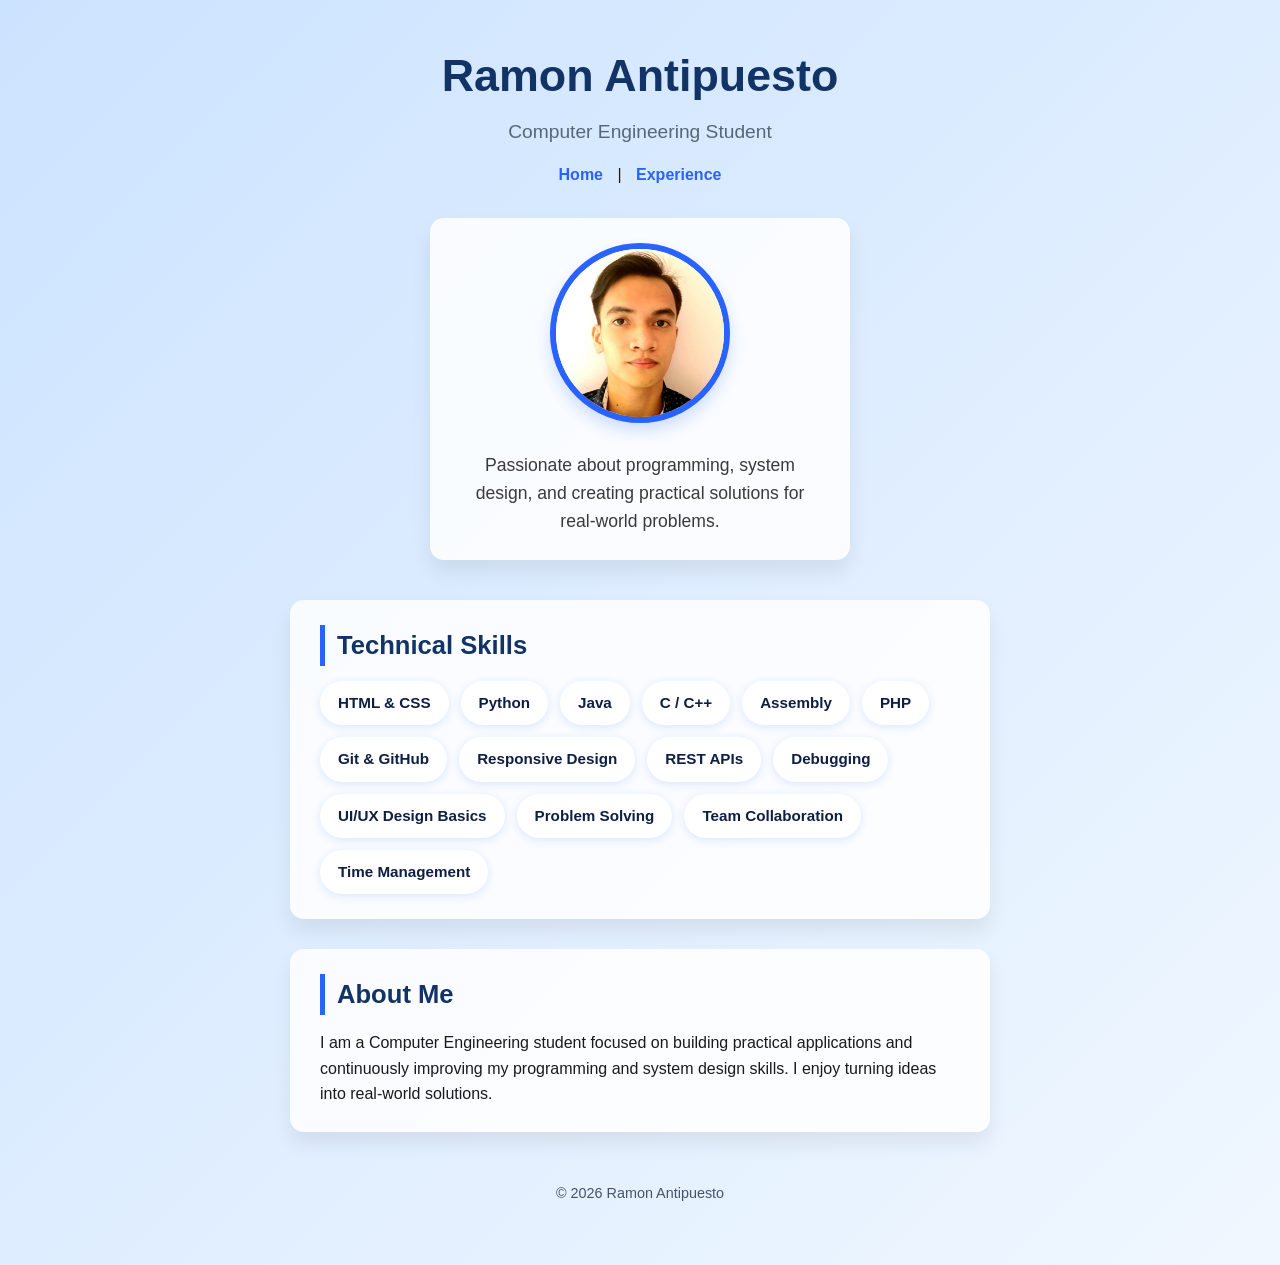
==== index.html @ ab4c4624 "Add files via upload" ====
<!DOCTYPE html>
<html lang="en">
<head>
  <meta charset="UTF-8">
  <meta name="viewport" content="width=device-width, initial-scale=1.0">
  <title>Ramon Antipuesto | Resume</title>
  <link rel="stylesheet" href="style.css">
</head>
<body>
  <header>
    <h1>Ramon Antipuesto</h1>
    <p class="subtitle">Computer Engineering Student</p>
    <nav>
      <a href="index.html">Home</a> |
      <a href="experience.html">Experience</a>
    </nav>
  </header>

  <section id="profile">
    <img src="images/profile.jpg" alt="Ramon Antipuesto Photo">
    <p>
      Passionate about programming, system design, and creating practical solutions
      for real-world problems.
    </p>
  </section>

  <section>
    <h2>Technical Skills</h2>
    <ul id="skills-list">
      <li>HTML & CSS</li>
      <li>Python</li>
      <li>Java</li>
      <li>C / C++</li>
      <li>Assembly</li>
      <li>PHP</li>
      <li>Git & GitHub</li>
      <li>Responsive Design</li>
      <li>REST APIs</li>
      <li>Debugging</li>
      <li>UI/UX Design Basics</li>
      <li>Problem Solving</li>
      <li>Team Collaboration</li>
      <li>Time Management</li>
    </ul>
  </section>

  <section>
    <h2>About Me</h2>
    <p>
      I am a Computer Engineering student focused on building practical applications and continuously
      improving my programming and system design skills. I enjoy turning ideas into real-world solutions.
    </p>
  </section>

  <footer>
    <p>&copy; 2026 Ramon Antipuesto</p>
  </footer>

  <script src="script.js"></script>
</body>
</html>
---- style.css ----
/* Reset & base */
* {
  box-sizing: border-box;
  margin: 0;
  padding: 0;
}

body {
  font-family: "Segoe UI", Tahoma, Geneva, Verdana, sans-serif;
  background: linear-gradient(135deg, #cce3ff, #f0f7ff);
  color: #1a1a1a;
  line-height: 1.6;
  padding: 40px 20px;
  min-height: 100vh;
  display: flex;
  flex-direction: column;
  align-items: center;
}

/* Header */
header {
  text-align: center;
  margin-bottom: 30px;
}

header h1 {
  font-size: 2.8rem;
  font-weight: 800;
  color: #123366;
  margin-bottom: 5px;
}

header .subtitle {
  font-weight: 400;
  font-size: 1.2rem;
  color: #556677;
  margin-bottom: 15px;
}

nav a {
  color: #2962ff;
  text-decoration: none;
  font-weight: 600;
  font-size: 1rem;
  margin: 0 10px;
  transition: color 0.3s ease;
}

nav a:hover {
  color: #0039cb;
}

/* Profile Section */
#profile {
  text-align: center;
  max-width: 420px;
  margin-bottom: 40px;
}

#profile img {
  width: 180px;
  height: 180px;
  border-radius: 50%;
  border: 6px solid #2962ff;
  box-shadow: 0 8px 16px rgba(41, 98, 255, 0.2);
  object-fit: cover;
  margin-bottom: 20px;
  background: white;
}

#profile p {
  font-size: 1.1rem;
  color: #3a3a3a;
}

/* Sections */
section {
  width: 100%;
  max-width: 700px;
  background: rgba(255 255 255 / 0.85);
  border-radius: 14px;
  padding: 25px 30px;
  margin-bottom: 30px;
  box-shadow: 0 12px 20px rgba(0, 0, 0, 0.07);
}

section h2 {
  font-size: 1.6rem;
  margin-bottom: 15px;
  color: #123366;
  border-left: 5px solid #2962ff;
  padding-left: 12px;
  font-weight: 700;
}

/* Skills list */
#skills-list {
  display: flex;
  flex-wrap: wrap;
  gap: 12px;
  list-style: none;
}

#skills-list li {
  background-color: white;
  box-shadow: 0 2px 8px rgba(41, 98, 255, 0.15);
  padding: 10px 18px;
  border-radius: 24px;
  font-weight: 600;
  color: #0d1f44;
  font-size: 0.95rem;
  transition: background-color 0.3s ease, color 0.3s ease;
  cursor: default;
}

/* Experience details collapsible */
.toggle-btn {
  background-color: #2962ff;
  color: white;
  border: none;
  padding: 8px 12px;
  border-radius: 6px;
  margin-bottom: 10px;
  cursor: pointer;
}

.details {
  max-height: 0;
  overflow: hidden;
  transition: max-height 0.5s ease;
}

/* Footer */
footer {
  text-align: center;
  margin-top: auto;
  padding: 20px 10px;
  color: #445566;
  font-size: 0.9rem;
}

/* Scroll-top button */
.scrollTopBtn {
  position: fixed;
  bottom: 30px;
  right: 30px;
  padding: 10px 15px;
  border: none;
  border-radius: 6px;
  background-color: #2962ff;
  color: #fff;
  cursor: pointer;
  opacity: 0;
  transition: opacity 0.3s ease;
  z-index: 1000;
}

/* Responsive */
@media (max-width: 480px) {
  body {
    padding: 30px 15px;
  }

  header h1 {
    font-size: 2rem;
  }

  section {
    padding: 20px 18px;
  }

  #profile img {
    width: 140px;
    height: 140px;
  }

  #skills-list li {
    font-size: 0.9rem;
    padding: 8px 14px;
  }
}
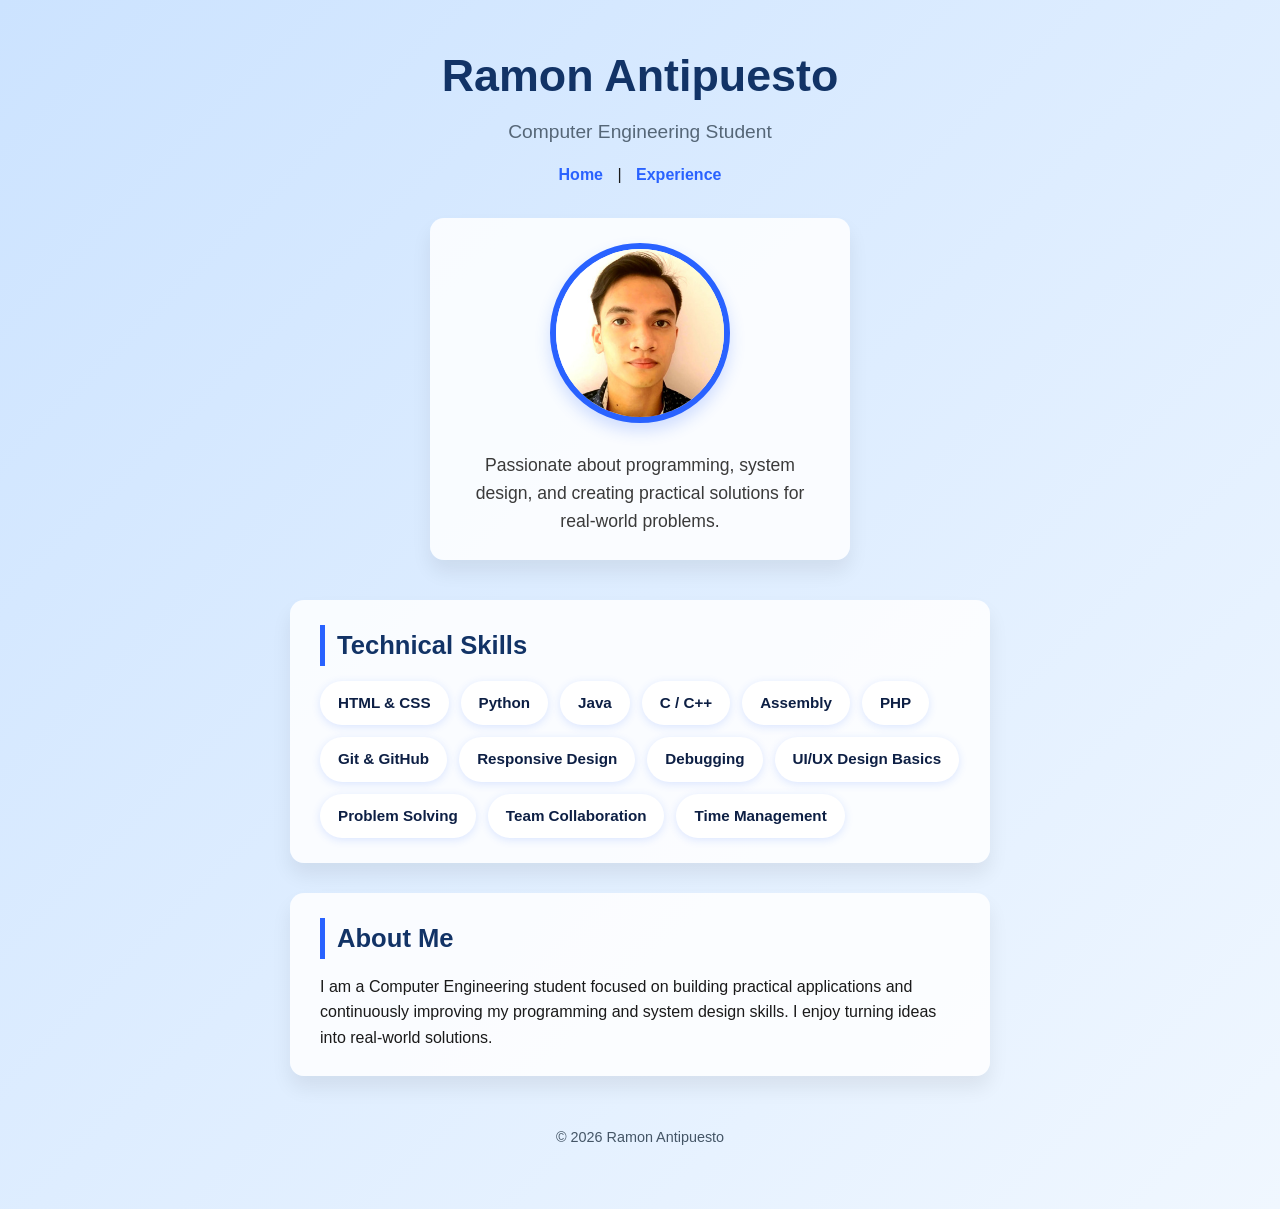
==== commit c52c0c1b: "Update index.html" ====
--- a/index.html
+++ b/index.html
@@ -35,7 +35,6 @@
       <li>PHP</li>
       <li>Git & GitHub</li>
       <li>Responsive Design</li>
-      <li>REST APIs</li>
       <li>Debugging</li>
       <li>UI/UX Design Basics</li>
       <li>Problem Solving</li>
@@ -58,4 +57,4 @@
 
   <script src="script.js"></script>
 </body>
-</html>+</html>
